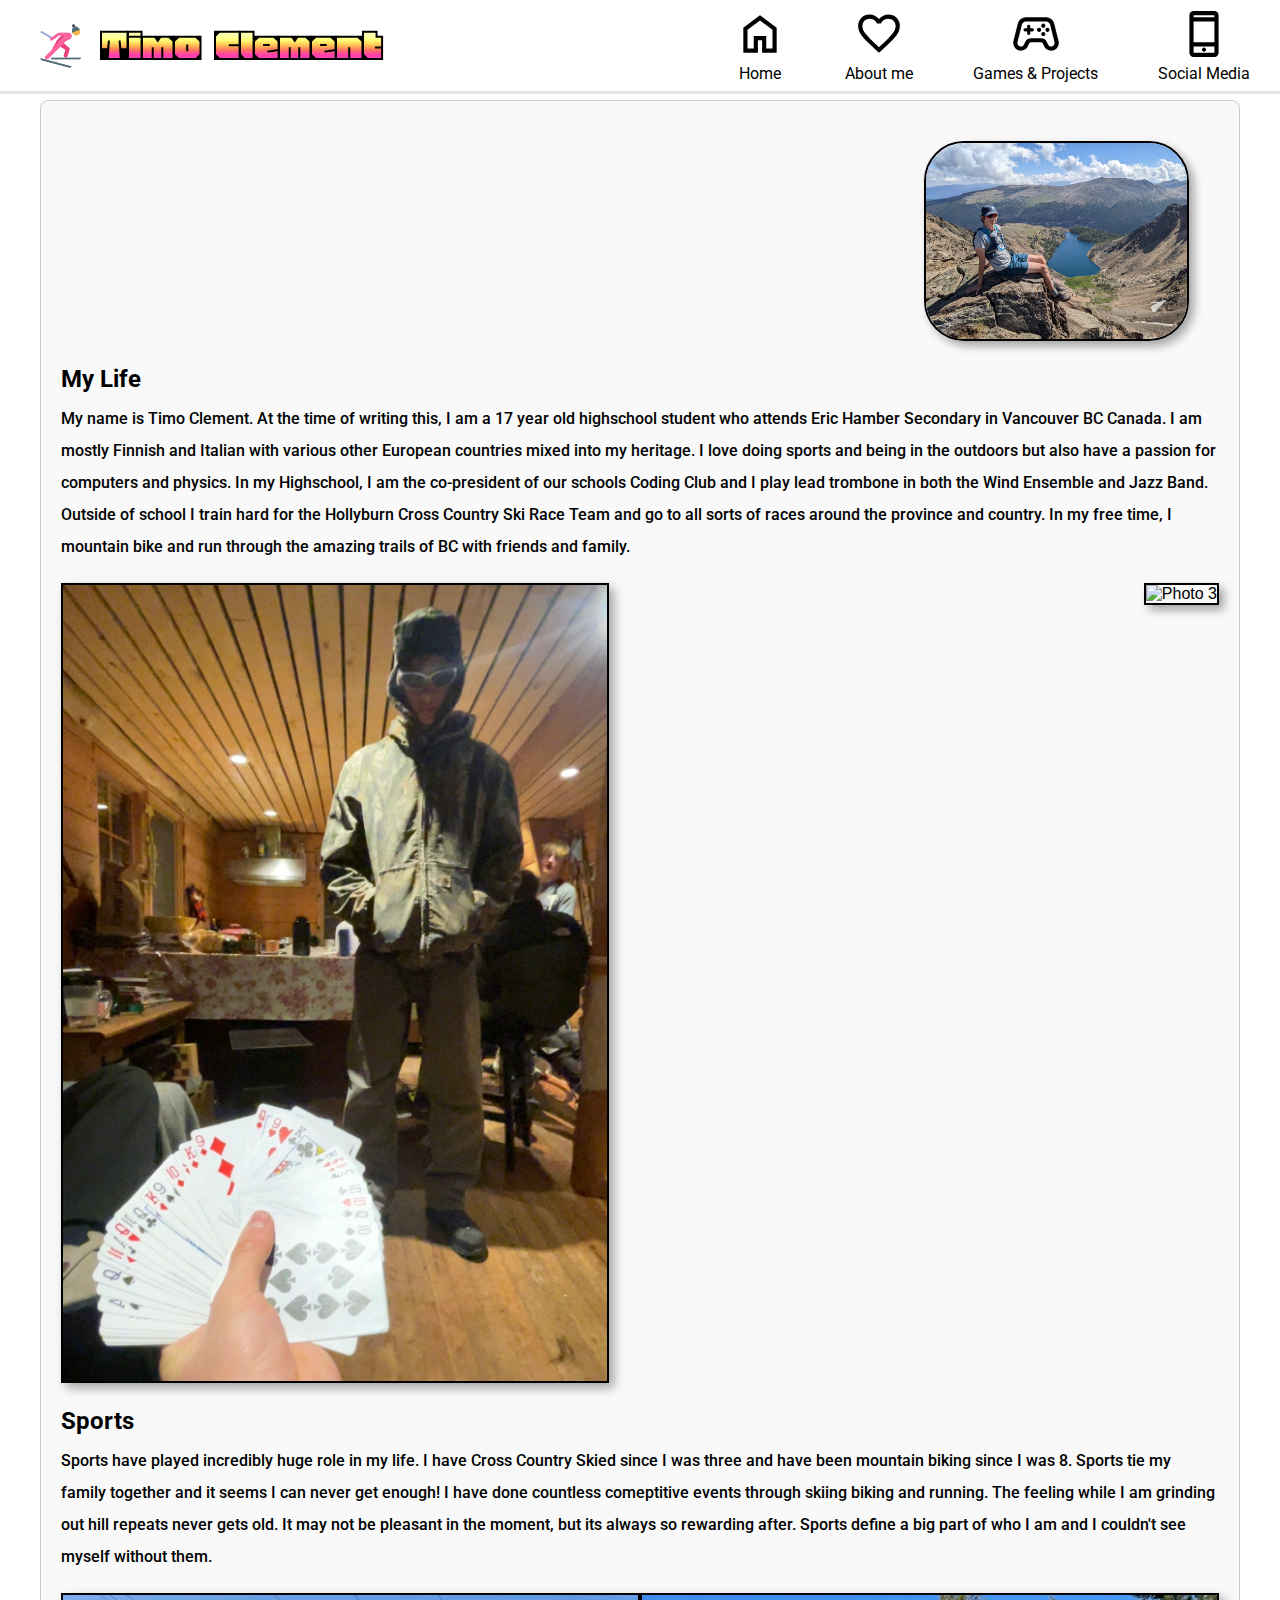
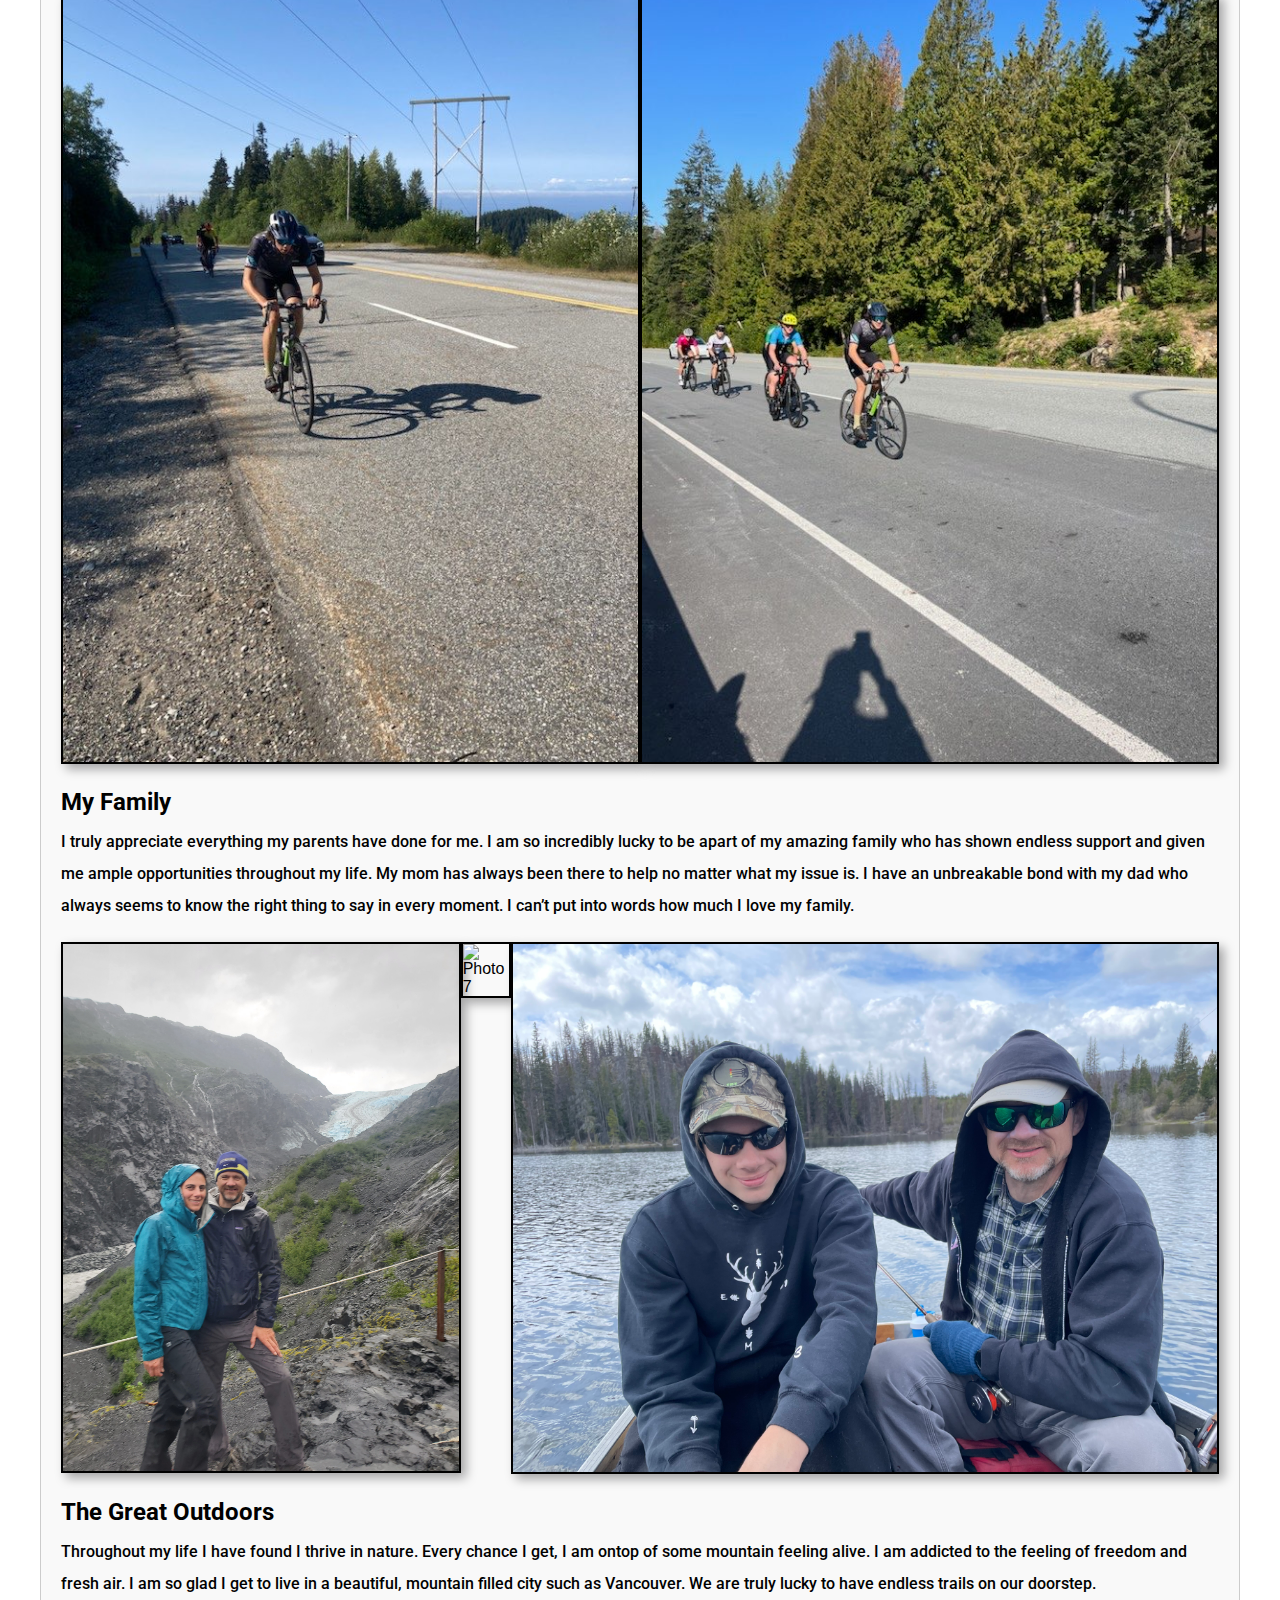
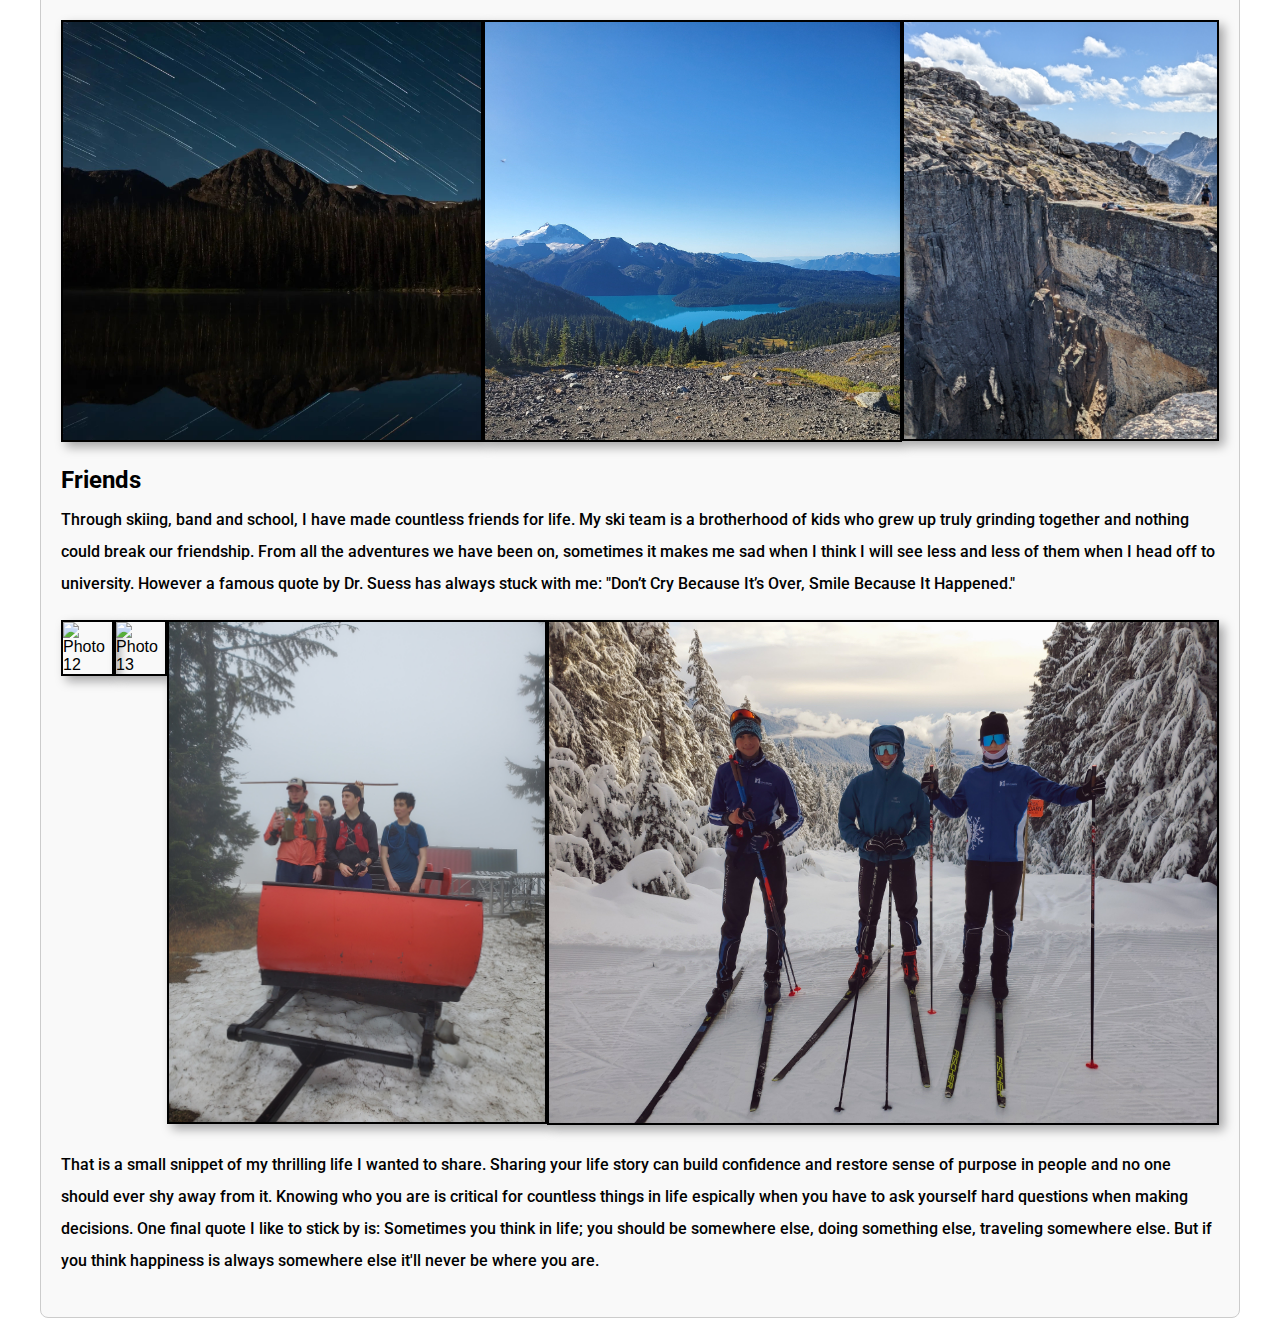
==== about.html @ 0f5f1959 "Add files via upload" ====
<!DOCTYPE html>
<html>
<head>
    <Title> About | My Website</Title>
    <link rel="preconnect" href="https://fonts.googleapis.com">
    <link rel="preconnect" href="https://fonts.gstatic.com" crossorigin>
    <link href="https://fonts.googleapis.com/css2?family=Honk&display=swap" rel="stylesheet">
    <link rel="preconnect" href="https://fonts.googleapis.com">
    <link rel="preconnect" href="https://fonts.gstatic.com" crossorigin>
    <link href="https://fonts.googleapis.com/css2?family=Roboto:wght@400;500;700&display=swap" rel="stylesheet">
    <link rel="stylesheet" href="styles/about.css">
    <link rel="stylesheet" href="styles/header.css">
</head>

<body>
  <div class="header">
    <div class="left-section">
      <img class="ski" src="images/ski.png">
      <p class="name">Timo Clement</p>
    </div>
    
    <div class="right-section">
      <a href="home.html">
        <div>
          <img src="icons/home.svg">
          <p>Home</p>
        </div>
      </a>
      <a href="about.html">
        <div>
          <img src="icons/about.svg">
          <p>About me</p>
        </div>
      </a>
      <a href="games.html">
        <div>
          <img src="icons/games.svg">
          <p>Games & Projects</p>
        </div>
      </a>
      <a href="social.html">
        <div>
          <img src="icons/social-media.svg">
          <p>Social Media</p>
        </div>
      </a>
    </div>
  </div>

    <div class="container">
        <div class="photo">
            <img src="images/timo.jpg" alt="Photo 1">
        </div>
        <div class="title">My Life</div>
        <div class="text">My name is Timo Clement. At the time of writing this, I am a 17 year old highschool student who attends Eric Hamber Secondary in Vancouver BC Canada.
          I am mostly Finnish and Italian with various other European countries mixed into my heritage. I love doing sports and being in the outdoors but also have a passion
          for computers and physics. In my Highschool, I am the co-president of our schools Coding Club and I play lead trombone in both the Wind Ensemble and Jazz Band.
          Outside of school I train hard for the Hollyburn Cross Country Ski Race Team and go to all sorts of races around the province and country. In my free time, I mountain bike and run
          through the amazing trails of BC with friends and family.
        </div>
        
        <div class="double-photo">
            <div>
                <img src="images/cabin.jpg" alt="Photo 2">
            </div>
            <div>
                <img src="images/prom.jpg" alt="Photo 3">
            </div>
        </div>
        <div class="title">Sports</div>
        <div class="text">Sports have played incredibly huge role in my life. I have Cross Country Skied since I was three and have been mountain biking since I was 8. Sports tie my family together
          and it seems I can never get enough! I have done countless comeptitive events through skiing biking and running. The feeling while I am grinding out hill repeats never gets old. It may not
          be pleasant in the moment, but its always so rewarding after. Sports define a big part of who I am and I couldn't see myself without them.
        </div>
        
        <div class="double-photo">
            <div>
                <img src="images/bike1.jpg" alt="Photo 4">
            </div>
            <div>
                <img src="images/bike2.jpg" alt="Photo 5">
            </div>
        </div>
        <div class="title">My Family</div>
        <div class="text">I truly appreciate everything my parents have done for me. I am so incredibly lucky to be apart of my amazing family who has shown endless support and given me ample opportunities throughout my life. My mom has always been there to help no matter what my issue is. I have an unbreakable bond with my dad who always seems to know the right thing to say in every moment. I can’t put into words how much I love my family.</div>
        
        <div class="triple-photo">
            <div>
                <img src="images/parents.jpg" alt="Photo 6">
            </div>
            <div>
                <img src="images/dad1.jpg" alt="Photo 7">
            </div>
            <div>
                <img src="images/dad2.jpg" alt="Photo 8">
            </div>
        </div>
        <div class="title">The Great Outdoors</div>
        <div class="text">Throughout my life I have found I thrive in nature. Every chance I get, I am ontop of some mountain feeling alive.
          I am addicted to the feeling of freedom and fresh air. I am so glad I get to live in a beautiful, mountain filled city such as Vancouver.
          We are truly lucky to have endless trails on our doorstep.
          
        </div>
        
        <div class="triple-photo">
            <div>
                <img src="images/stars.jpg" alt="Photo 9">
            </div>
            <div>
                <img src="images/garabaldi.jpg" alt="Photo 10">
            </div>
            <div>
                <img src="images/drop.jpg" alt="Photo 11">
            </div>
        </div>
        <div class="title">Friends</div>
        <div class="text">Through skiing, band and school, I have made countless friends for life. My ski team is a brotherhood of kids who grew up truly grinding together and nothing
          could break our friendship. From all the adventures we have been on, sometimes it makes me sad when I think I will see less and less of them when I head off to university. However a famous quote
          by Dr. Suess has always stuck with me: "Don’t Cry Because It’s Over, Smile Because It Happened."
        </div>
        
        <div class="quad-photo">
          <div>
              <img src="images/gang.jpg" alt="Photo 12">
          </div>
          <div>
              <img src="images/gang2.jpg" alt="Photo 13">
          </div>
          <div>
              <img src="images/gang3.jpg" alt="Photo 14">
          </div>
          <div>
              <img src="images/gang4.jpg" alt="Photo 15">
          </div>
        </div>
        <div class="text">That is a small snippet of my thrilling life I wanted to share. Sharing your life story can build confidence and restore sense of purpose in people and no one should ever
          shy away from it. Knowing who you are is critical for countless things in life espically when you have to ask yourself hard questions when making decisions. One final quote I like to stick by is: Sometimes you think in life; you should be somewhere else, doing something else, traveling somewhere else. But if you think happiness is always somewhere else it'll never be where you are.
        </div>
    </div>
</body>
</html>
---- styles/about.css ----
body {
  font-family: Arial, sans-serif;
  margin: 0;
  padding: 0;
  box-sizing: border-box;
}
.container {
  max-width: 1200px;
  margin: 20px auto;
  margin-top: 100px;
  padding: 20px;
  border: 1px solid #ccc;
  border-radius: 8px;
  background-color: #f9f9f9;
}
.photo {
  
  margin-top: 20px;
  margin-right: 30px;
  margin-bottom: 20px;
  text-align: right;
}
.photo img {
  border: 2px solid black;
  box-shadow: 5px 5px 10px rgba(5, 5 ,10, 0.35);
  border-radius: 40px;
  height: 200px;
  max-width: 100%;

}
.title {
  font-family: Roboto, Arial;
  font-size: 24px;
  font-weight: bold;
  margin-bottom: 10px;
}
.text {
  font-weight: 500;
  font-family: Roboto, Arial;
  margin-bottom: 20px;
  line-height: 2;
}
.double-photo,
.triple-photo,
.quad-photo {
  margin-bottom: 20px;
  display: flex;
  justify-content: space-between;
}
.double-photo img,
.triple-photo img,
.quad-photo img {
  border: 2px solid black;
  box-shadow: 5px 5px 10px rgba(5, 5 ,10, 0.35);
  width: 100%; /* Adjust as needed */
  max-height: 800px; /* Adjust as needed */
}
---- styles/header.css ----
/* Ensure global styles don't interfere */
* {
  margin: 0;
  padding: 0;
  box-sizing: border-box;
}

.header {
  height: 94px;
  display: flex;
  flex-direction: row;
  justify-content: space-between;
  position: fixed;
  top: 0;
  left: 0;
  right: 0;
  background-color: white;
  border-bottom: 3px solid rgb(228, 228, 228);
  z-index: 200;
}

.left-section {
  display: flex;
  align-items: center;
  padding: 0 20px;
}

.name {
  font-family: 'Honk', sans-serif;
  font-size: 50px;
}

.ski {
  height: 50px;
}

.right-section {
  display: flex;
  align-items: center;
  justify-content: space-between;
  flex-shrink: 0;
}

.right-section a {
  text-decoration: none;
  color: inherit;
  display: block;  /* Ensures the anchor tags take up space */
}

.right-section > a > div {
  position: relative;
  display: flex;
  flex-direction: column;
  align-items: center;
  margin: 0 20px; /* Space out the buttons */
  padding: 10px; /* Add padding for better hover area */
  cursor: pointer;
}

.right-section > a > div::before {
  content: '';
  position: absolute;
  top: 0;
  left: 0;
  right: 0;
  bottom: 0;
  background-color: transparent;
  transition: background-color 0.3s;
  z-index: -1;
}

.right-section > a > div:hover::before {
  background-color: gray;
}

.right-section img {
  height: 50px;
}

.right-section p {
  margin-top: 5px;
  font-family: 'Roboto', sans-serif;
  text-align: center;
}
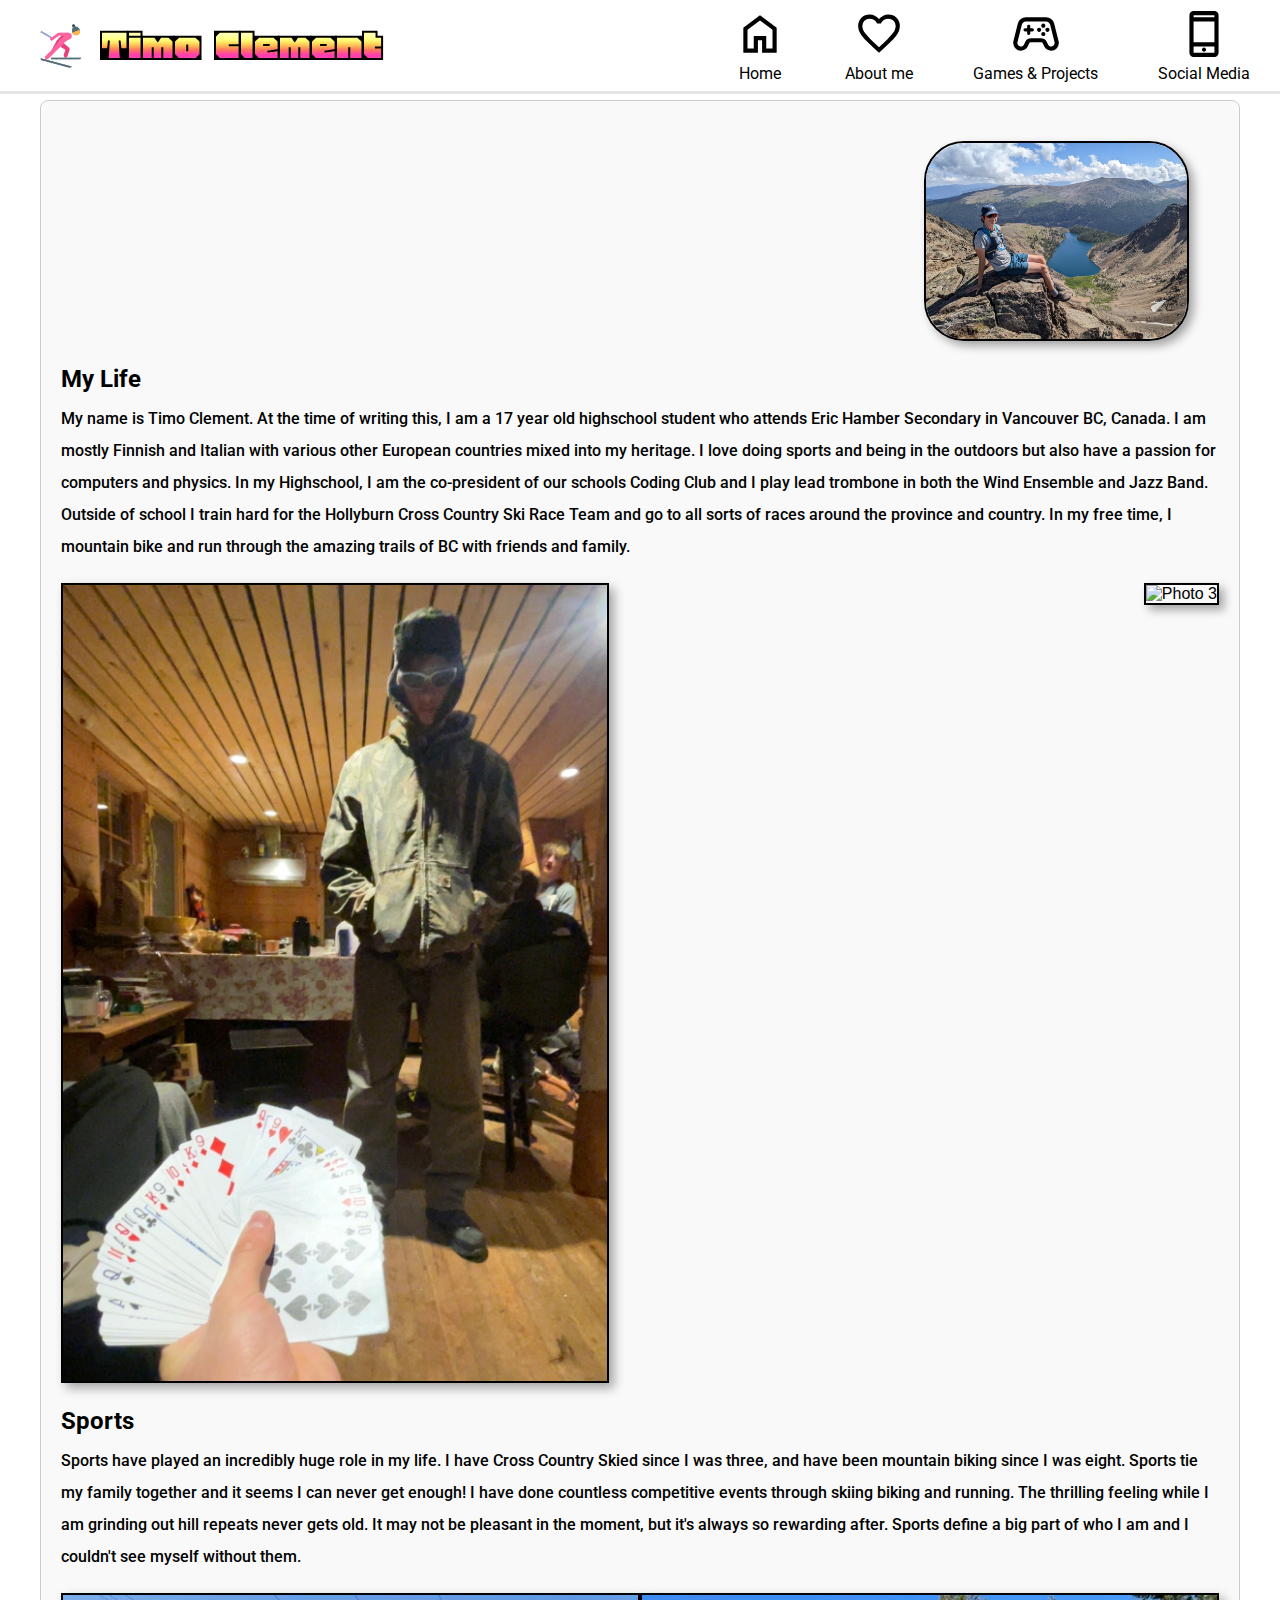
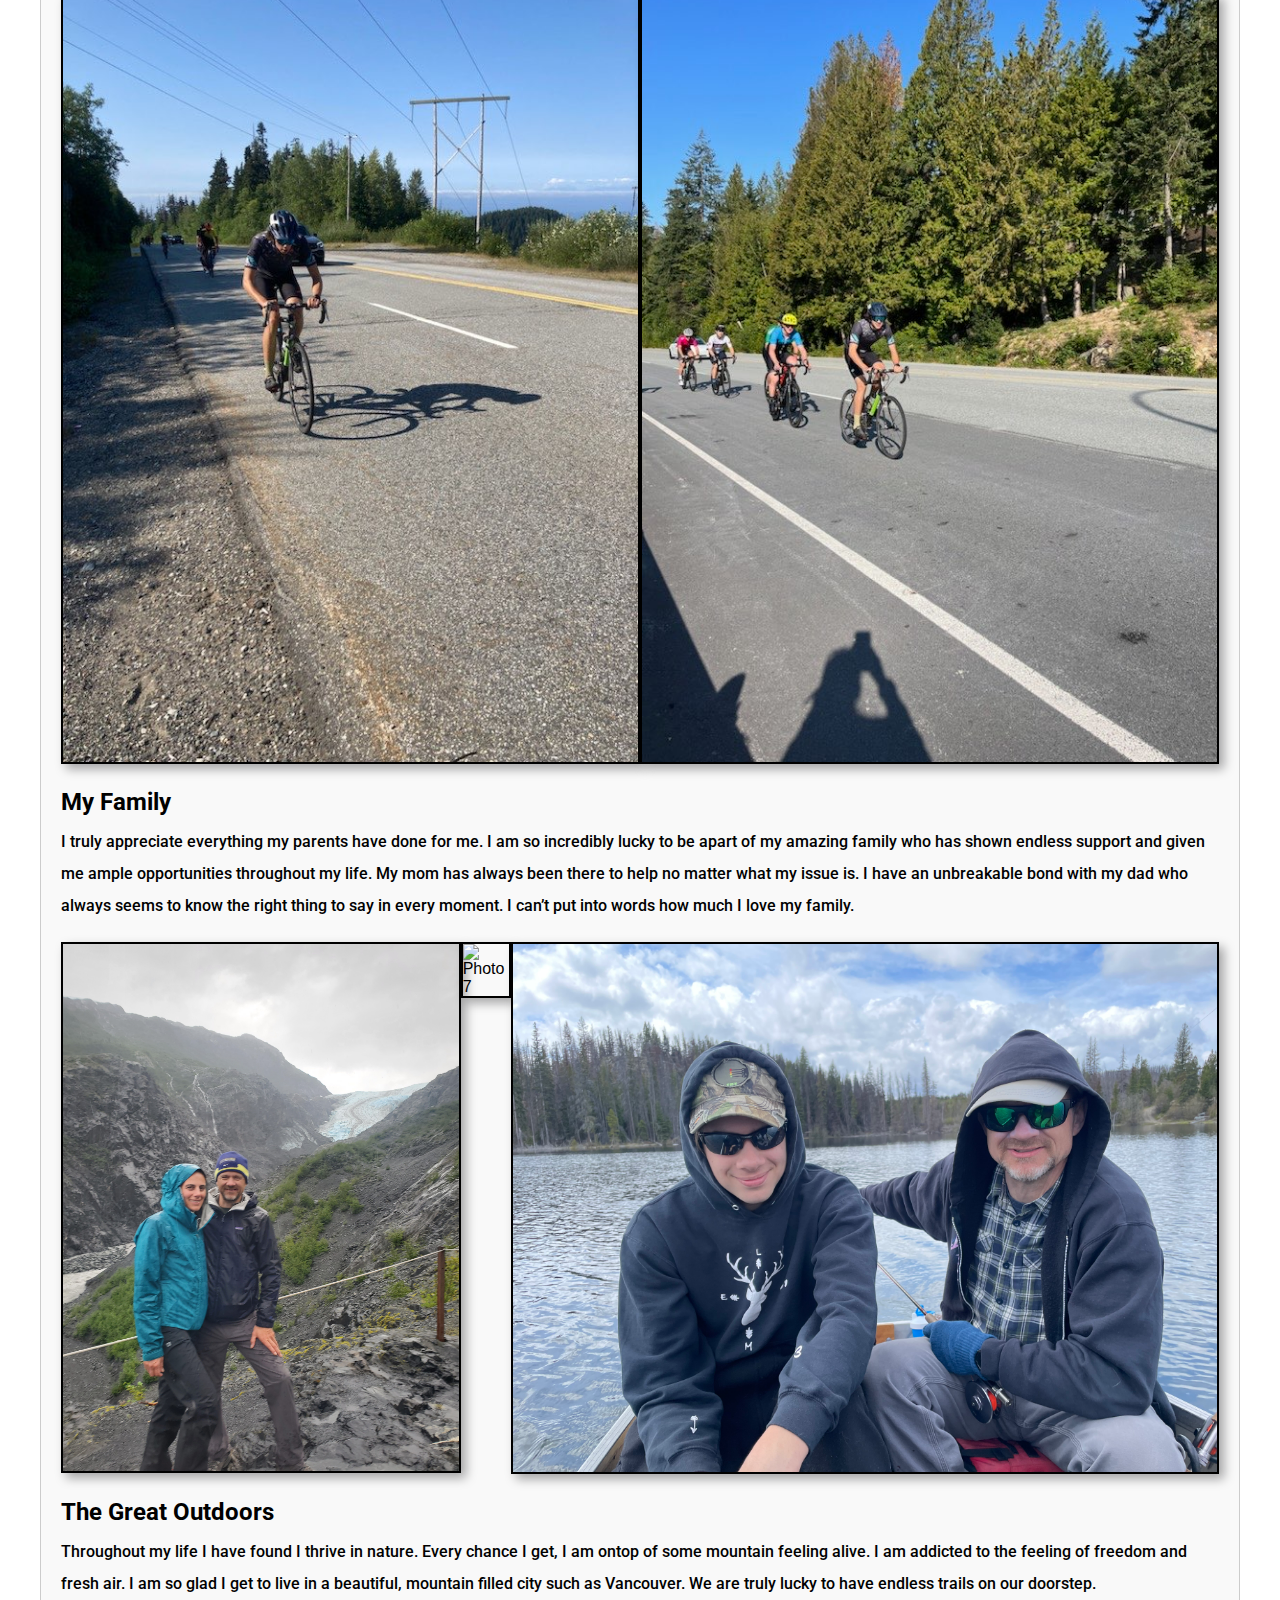
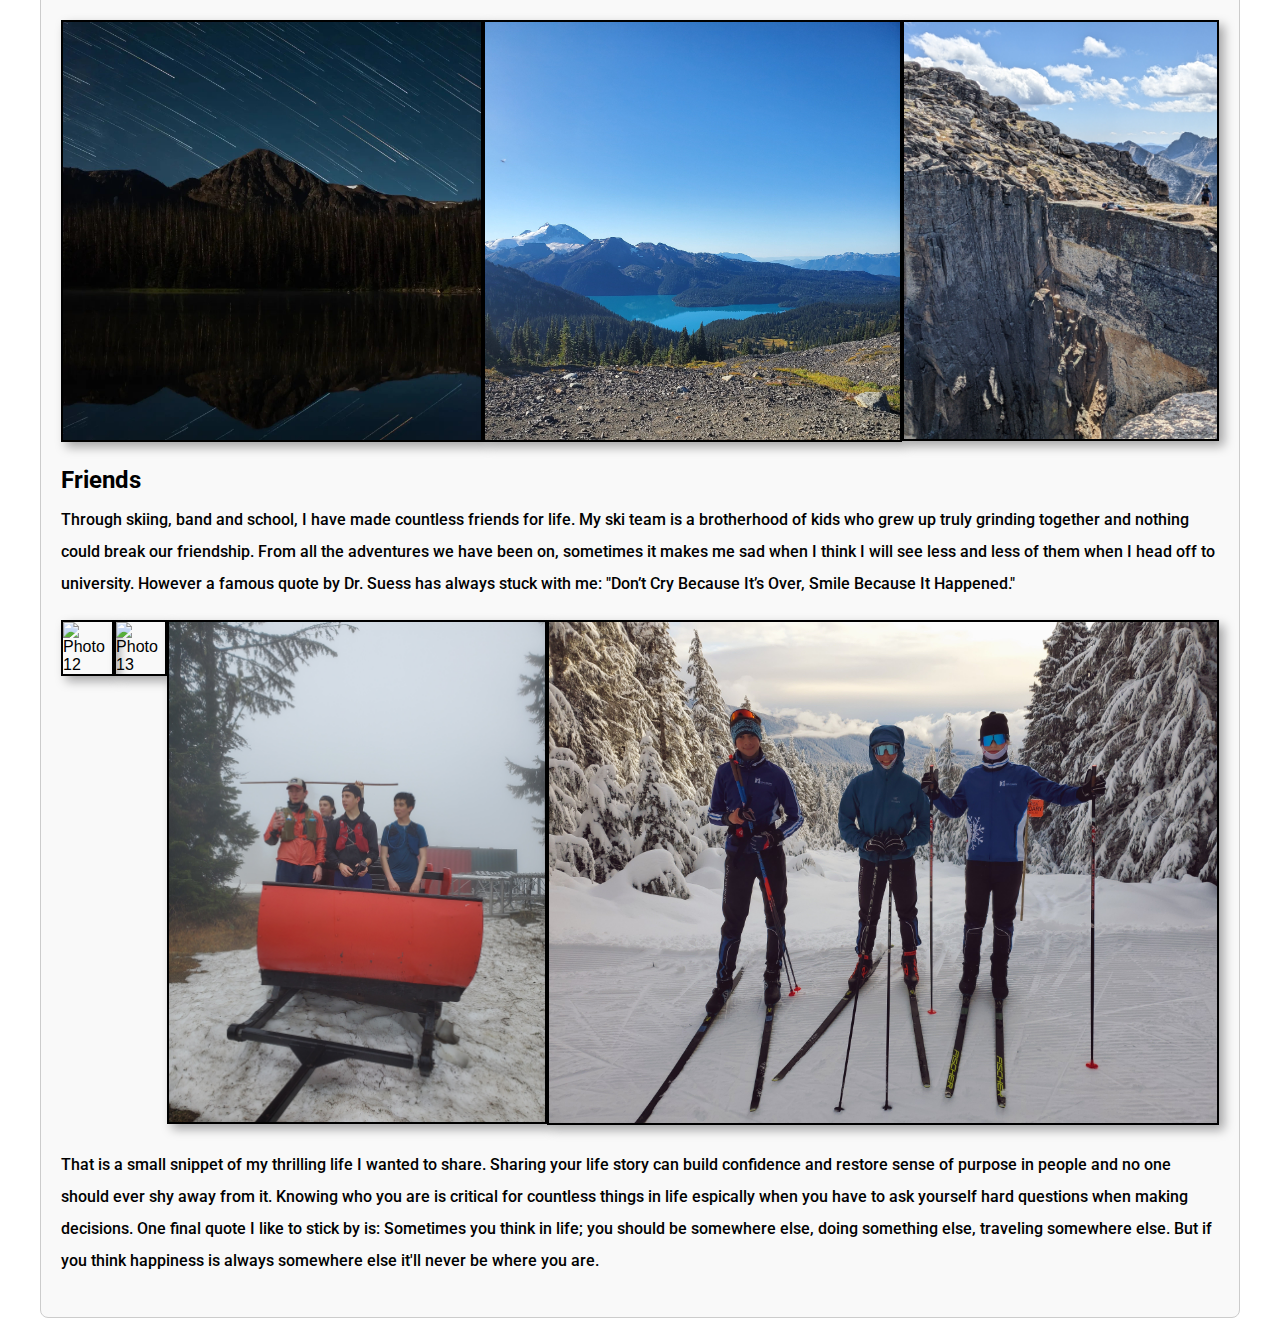
==== commit 91ffcf9f: "Update about.html" ====
--- a/about.html
+++ b/about.html
@@ -20,7 +20,7 @@
     </div>
     
     <div class="right-section">
-      <a href="home.html">
+      <a href="index.html">
         <div>
           <img src="icons/home.svg">
           <p>Home</p>
@@ -52,7 +52,7 @@
             <img src="images/timo.jpg" alt="Photo 1">
         </div>
         <div class="title">My Life</div>
-        <div class="text">My name is Timo Clement. At the time of writing this, I am a 17 year old highschool student who attends Eric Hamber Secondary in Vancouver BC Canada.
+        <div class="text">My name is Timo Clement. At the time of writing this, I am a 17 year old highschool student who attends Eric Hamber Secondary in Vancouver BC, Canada.
           I am mostly Finnish and Italian with various other European countries mixed into my heritage. I love doing sports and being in the outdoors but also have a passion
           for computers and physics. In my Highschool, I am the co-president of our schools Coding Club and I play lead trombone in both the Wind Ensemble and Jazz Band.
           Outside of school I train hard for the Hollyburn Cross Country Ski Race Team and go to all sorts of races around the province and country. In my free time, I mountain bike and run
@@ -68,9 +68,9 @@
             </div>
         </div>
         <div class="title">Sports</div>
-        <div class="text">Sports have played incredibly huge role in my life. I have Cross Country Skied since I was three and have been mountain biking since I was 8. Sports tie my family together
-          and it seems I can never get enough! I have done countless comeptitive events through skiing biking and running. The feeling while I am grinding out hill repeats never gets old. It may not
-          be pleasant in the moment, but its always so rewarding after. Sports define a big part of who I am and I couldn't see myself without them.
+        <div class="text">Sports have played an incredibly huge role in my life. I have Cross Country Skied since I was three, and have been mountain biking since I was eight. Sports tie my family together
+          and it seems I can never get enough! I have done countless competitive events through skiing biking and running. The thrilling feeling while I am grinding out hill repeats never gets old. It may not
+          be pleasant in the moment, but it's always so rewarding after. Sports define a big part of who I am and I couldn't see myself without them.
         </div>
         
         <div class="double-photo">
